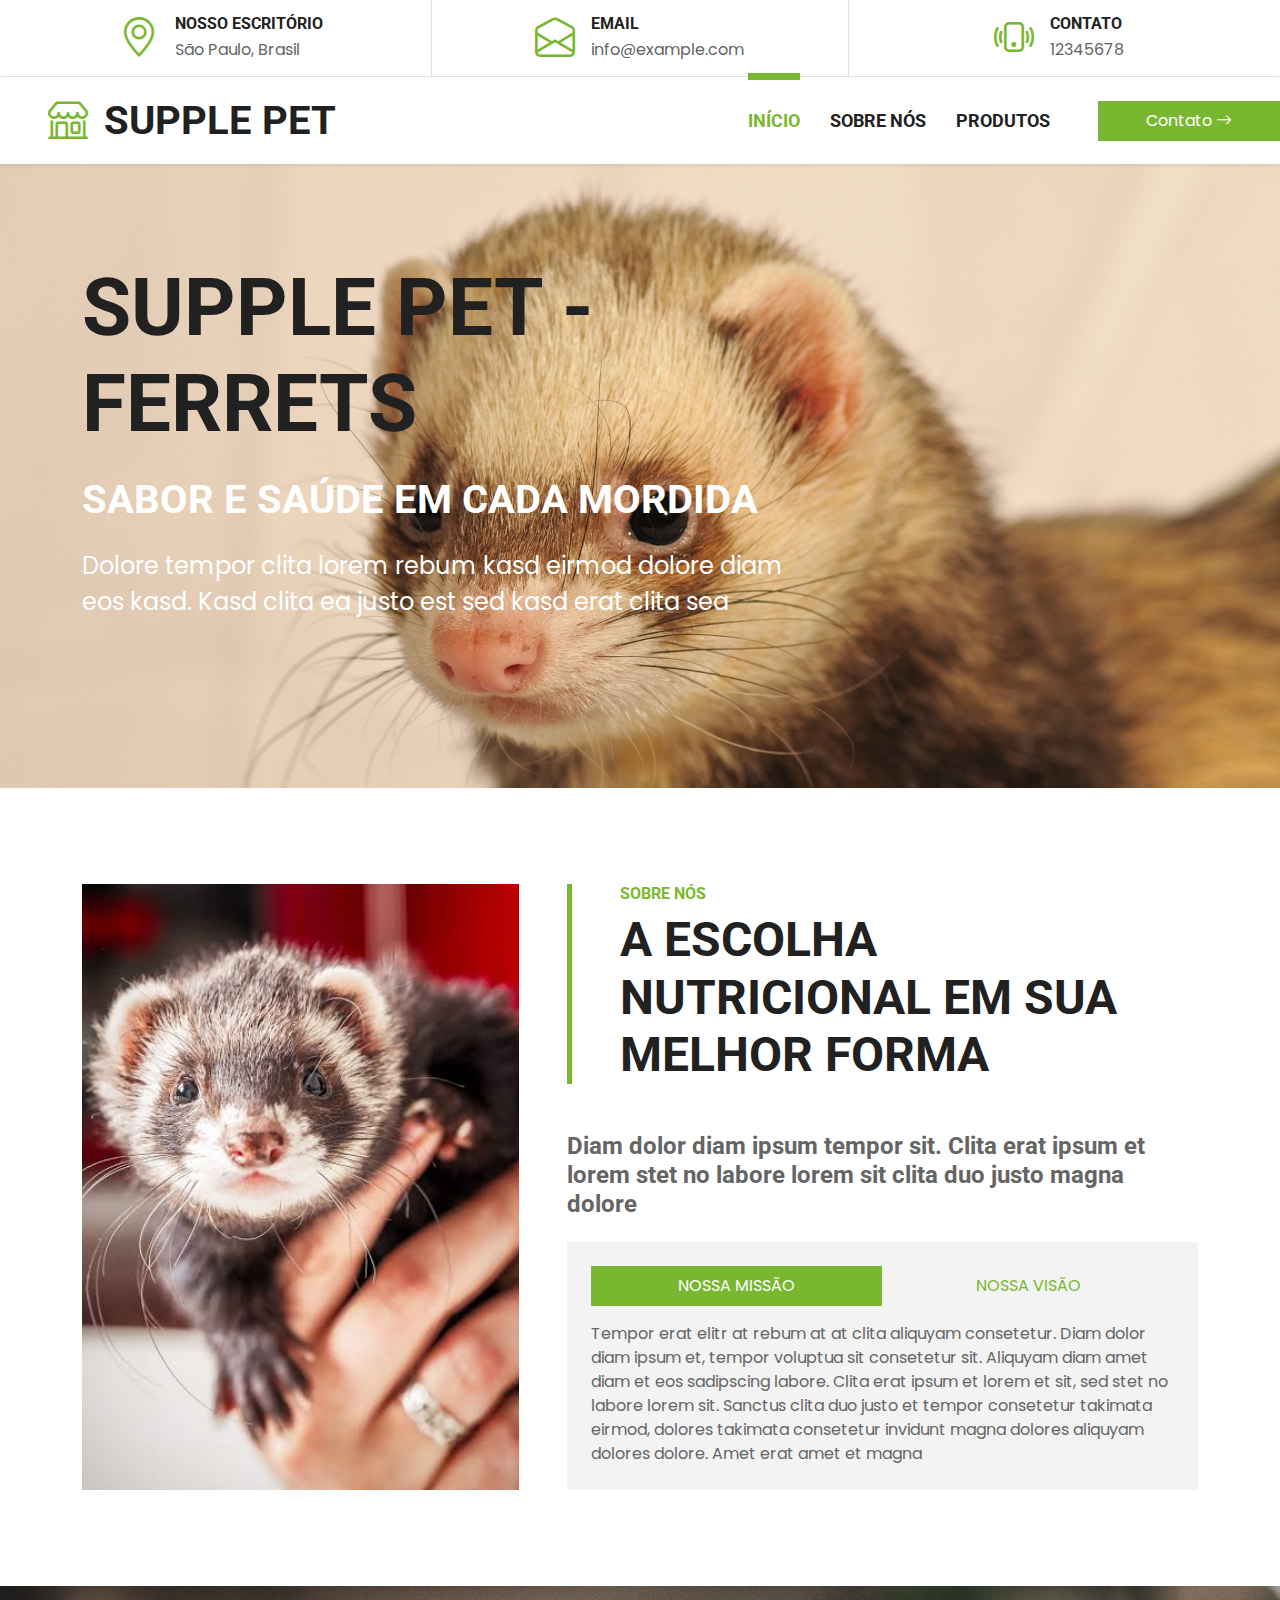
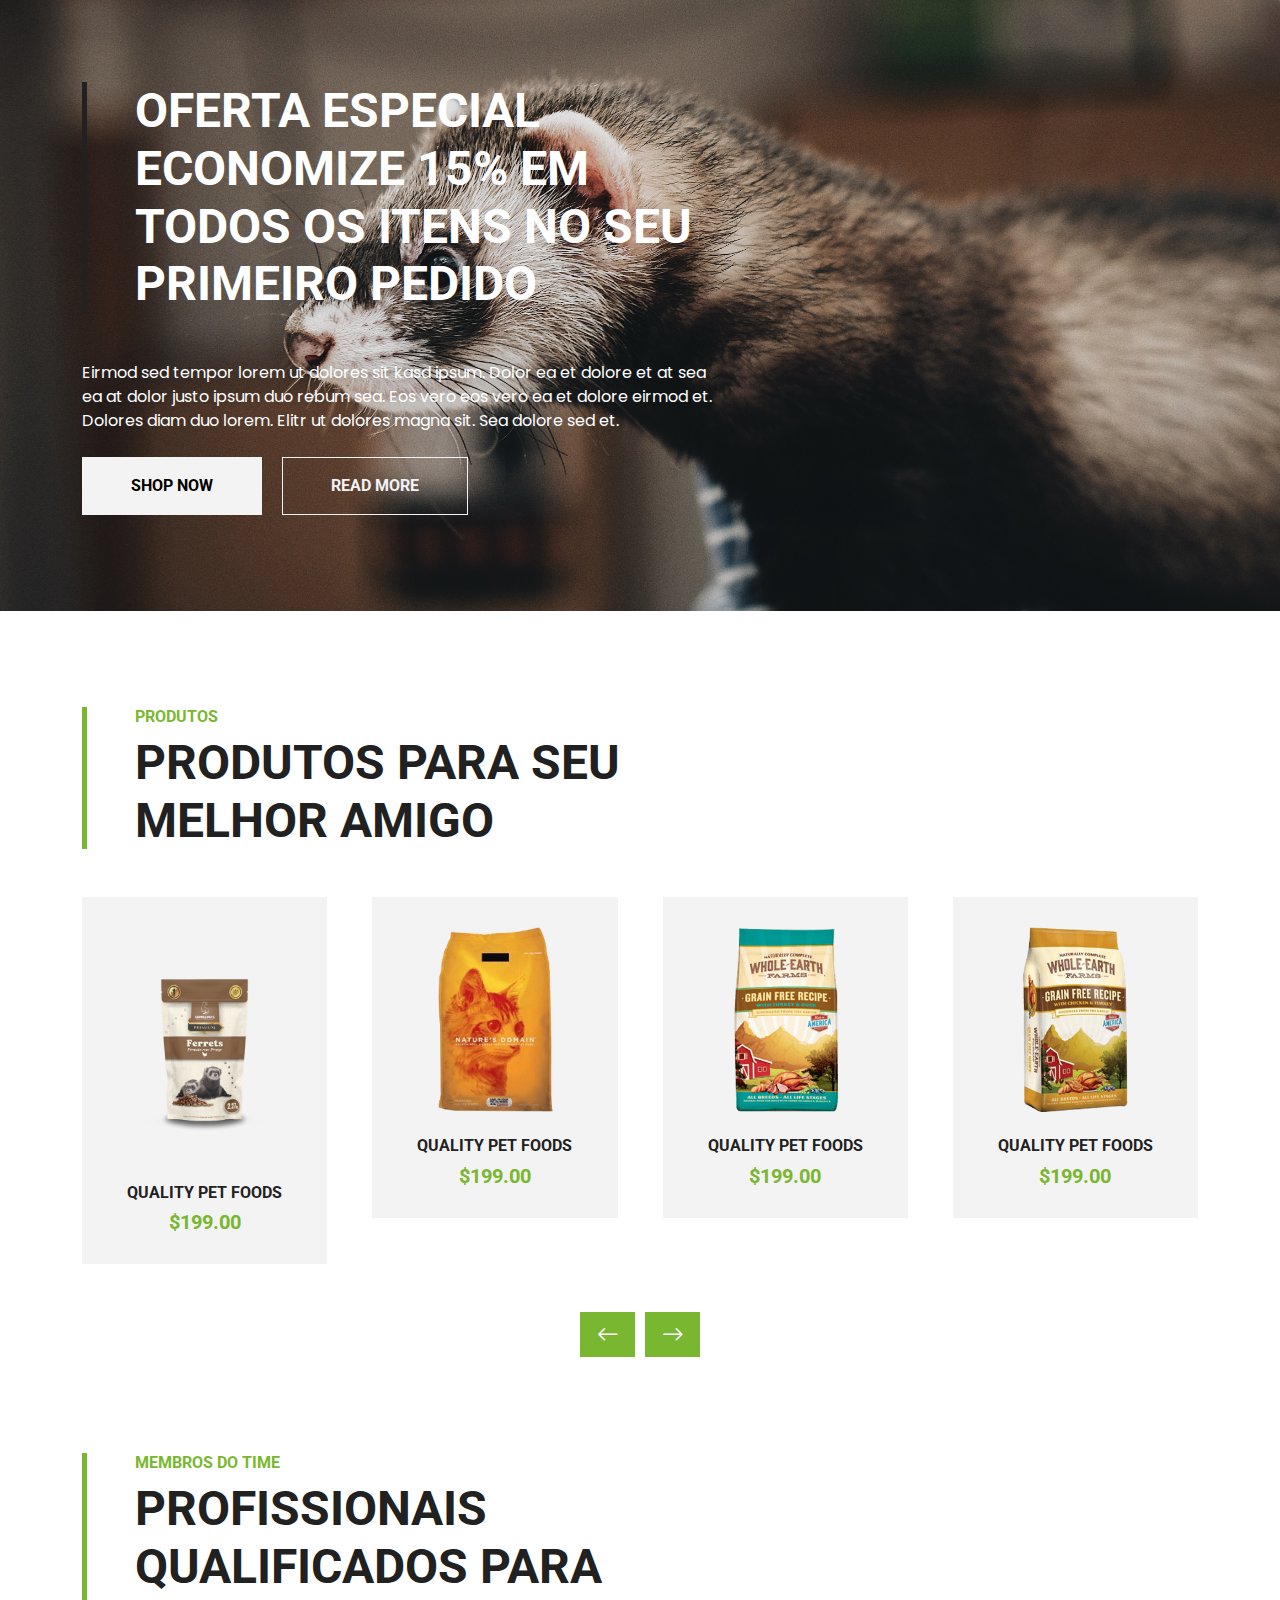
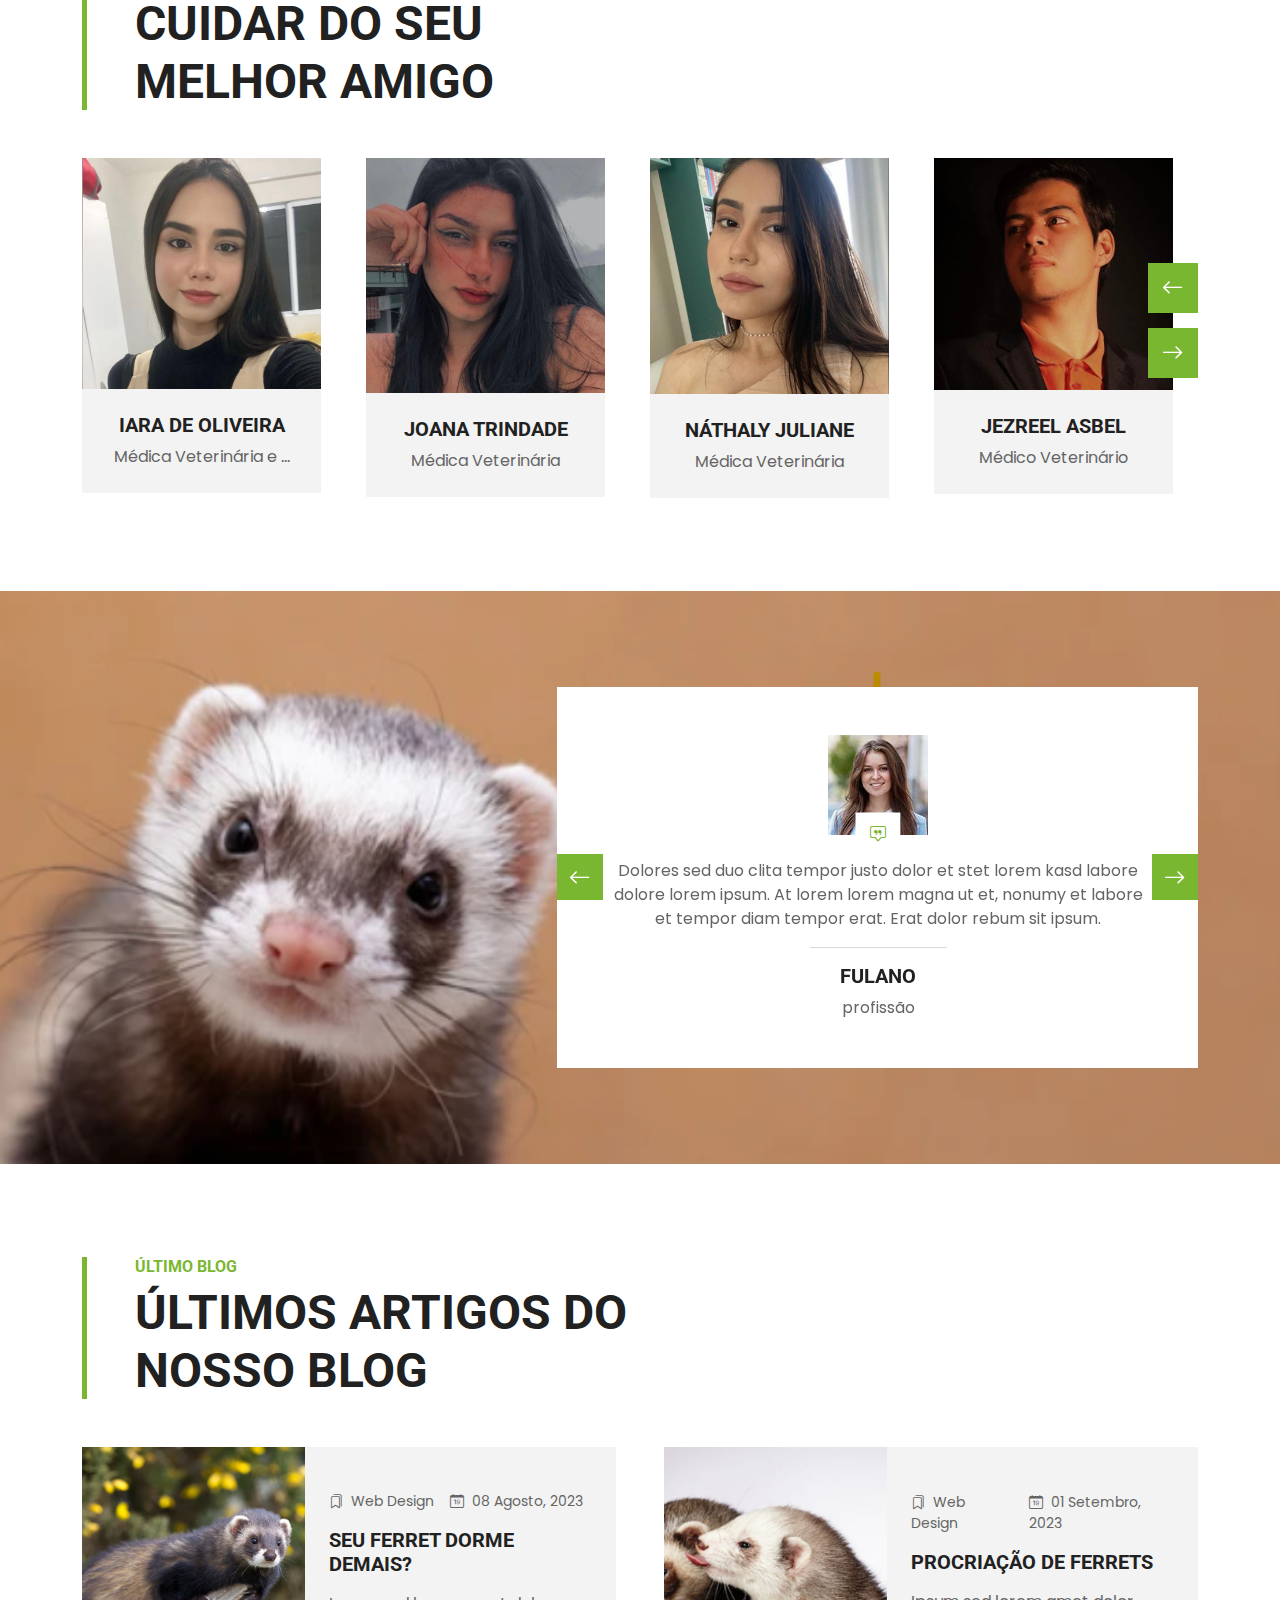
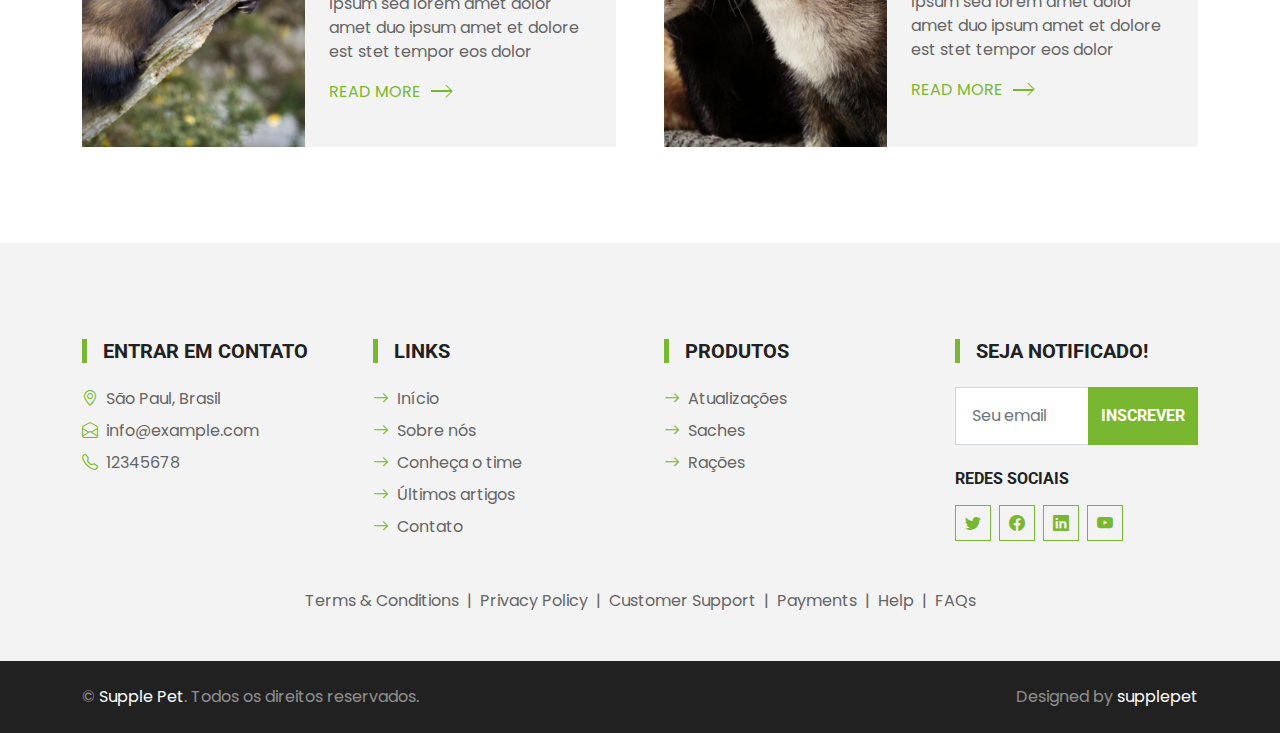
==== index.html @ c864d94a "commit inicial" ====
<!DOCTYPE html>
<html lang="en">

<head>
    <meta charset="utf-8">
    <title>Supple Pet</title>
    <meta content="width=device-width, initial-scale=1.0" name="viewport">
    <meta content="Free HTML Templates" name="keywords">
    <meta content="Free HTML Templates" name="description">

    <!-- Favicon -->
    <link href="img/favicon.ico" rel="icon">

    <!-- Google Web Fonts -->
    <link rel="preconnect" href="https://fonts.gstatic.com">
    <link href="https://fonts.googleapis.com/css2?family=Poppins&family=Roboto:wght@700&display=swap" rel="stylesheet">

    <!-- Icon Font Stylesheet -->
    <link href="https://cdn.jsdelivr.net/npm/bootstrap-icons@1.4.1/font/bootstrap-icons.css" rel="stylesheet">
    <link href="lib/flaticon/font/flaticon.css" rel="stylesheet">

    <!-- Libraries Stylesheet -->
    <link href="lib/owlcarousel/assets/owl.carousel.min.css" rel="stylesheet">

    <!-- Customized Bootstrap Stylesheet -->
    <link href="css/bootstrap.min.css" rel="stylesheet">

    <!-- Template Stylesheet -->
    <link href="css/style.css" rel="stylesheet">
</head>

<body>
    <!-- Topbar Start -->
    <div class="container-fluid border-bottom d-none d-lg-block">
        <div class="row gx-0">
            <div class="col-lg-4 text-center py-2">
                <div class="d-inline-flex align-items-center">
                    <i class="bi bi-geo-alt fs-1 text-primary me-3"></i>
                    <div class="text-start">
                        <h6 class="text-uppercase mb-1">Nosso escritório</h6>
                        <span>São Paulo, Brasil</span>
                    </div>
                </div>
            </div>
            <div class="col-lg-4 text-center border-start border-end py-2">
                <div class="d-inline-flex align-items-center">
                    <i class="bi bi-envelope-open fs-1 text-primary me-3"></i>
                    <div class="text-start">
                        <h6 class="text-uppercase mb-1">Email</h6>
                        <span>info@example.com</span>
                    </div>
                </div>
            </div>
            <div class="col-lg-4 text-center py-2">
                <div class="d-inline-flex align-items-center">
                    <i class="bi bi-phone-vibrate fs-1 text-primary me-3"></i>
                    <div class="text-start">
                        <h6 class="text-uppercase mb-1">Contato</h6>
                        <span>12345678</span>
                    </div>
                </div>
            </div>
        </div>
    </div>
    <!-- Topbar End -->


    <!-- Navbar Start -->
    <nav class="navbar navbar-expand-lg bg-white navbar-light shadow-sm py-3 py-lg-0 px-3 px-lg-0">
        <a href="index.html" class="navbar-brand ms-lg-5">
            <h1 class="m-0 text-uppercase text-dark"><i class="bi bi-shop fs-1 text-primary me-3"></i>Supple Pet</h1>
        </a>
        <button class="navbar-toggler" type="button" data-bs-toggle="collapse" data-bs-target="#navbarCollapse">
            <span class="navbar-toggler-icon"></span>
        </button>
        <div class="collapse navbar-collapse" id="navbarCollapse">
            <div class="navbar-nav ms-auto py-0">
                <a href="index.html" class="nav-item nav-link active">Início</a>
                <a href="about.html" class="nav-item nav-link">Sobre nós</a>
                <a href="product.html" class="nav-item nav-link">Produtos</a>
                <div class="nav-item dropdown">

                </div>
            </div>
            <a href="contact.html" class="nav-item nav-link nav-contact bg-primary text-white px-5 ms-lg-5">Contato <i class="bi bi-arrow-right"></i></a>
        </div>
        </div>
    </nav>
    <!-- Navbar End -->


    <!-- Hero Start -->
    <div class="container-fluid bg-primary py-5 mb-5 hero-header">
        <div class="container py-5">
            <div class="row justify-content-start">
                <div class="col-lg-8 text-center text-lg-start">
                    <h1 class="display-1 text-uppercase text-dark mb-lg-4">Supple Pet - FERRETS</h1>
                    <h1 class="text-uppercase text-white mb-lg-4">Sabor e Saúde em Cada Mordida</h1>
                    <p class="fs-4 text-white mb-lg-4">Dolore tempor clita lorem rebum kasd eirmod dolore diam eos kasd. Kasd clita ea justo est sed kasd erat clita sea</p>
                    <div class="d-flex align-items-center justify-content-center justify-content-lg-start pt-5">
                        <span></span>
                        </button>
                    </div>
                </div>
            </div>
        </div>
    </div>
    <!-- Hero End -->

    <!-- Video Modal Start -->
    <div class="modal fade" id="videoModal" tabindex="-1" aria-labelledby="exampleModalLabel" aria-hidden="true">
        <div class="modal-dialog">
            <div class="modal-content rounded-0">
                <div class="modal-header">
                    <h5 class="modal-title" id="exampleModalLabel">Youtube Video</h5>
                    <button type="button" class="btn-close" data-bs-dismiss="modal" aria-label="Close"></button>
                </div>
                <div class="modal-body">
                    <!-- 16:9 aspect ratio -->
                    <div class="ratio ratio-16x9">
                        <iframe class="embed-responsive-item" src="" id="video" allowfullscreen allowscriptaccess="always" allow="autoplay"></iframe>
                    </div>
                </div>
            </div>
        </div>
    </div>
    <!-- Video Modal End -->


    <!-- About Start -->
    <div class="container-fluid py-5">
        <div class="container">
            <div class="row gx-5">
                <div class="col-lg-5 mb-5 mb-lg-0" style="min-height: 500px;">
                    <div class="position-relative h-100">
                        <img class="position-absolute w-100 h-100 rounded" src="img/ferret6.jpg" style="object-fit: cover;">
                    </div>
                </div>
                <div class="col-lg-7">
                    <div class="border-start border-5 border-primary ps-5 mb-5">
                        <h6 class="text-primary text-uppercase">Sobre nós</h6>
                        <h1 class="display-5 text-uppercase mb-0">A ESCOLHA NUTRICIONAL EM SUA MELHOR FORMA</h1>
                    </div>
                    <h4 class="text-body mb-4">Diam dolor diam ipsum tempor sit. Clita erat ipsum et lorem stet no labore lorem sit clita duo justo magna dolore</h4>
                    <div class="bg-light p-4">
                        <ul class="nav nav-pills justify-content-between mb-3" id="pills-tab" role="tablist">
                            <li class="nav-item w-50" role="presentation">
                                <button class="nav-link text-uppercase w-100 active" id="pills-1-tab" data-bs-toggle="pill" data-bs-target="#pills-1" type="button" role="tab" aria-controls="pills-1" aria-selected="true">Nossa Missão</button>
                            </li>
                            <li class="nav-item w-50" role="presentation">
                                <button class="nav-link text-uppercase w-100" id="pills-2-tab" data-bs-toggle="pill" data-bs-target="#pills-2" type="button" role="tab" aria-controls="pills-2" aria-selected="false">Nossa Visão</button>
                            </li>
                        </ul>
                        <div class="tab-content" id="pills-tabContent">
                            <div class="tab-pane fade show active" id="pills-1" role="tabpanel" aria-labelledby="pills-1-tab">
                                <p class="mb-0">Tempor erat elitr at rebum at at clita aliquyam consetetur. Diam dolor diam ipsum et, tempor voluptua sit consetetur sit. Aliquyam diam amet diam et eos sadipscing labore. Clita erat ipsum et lorem et sit, sed stet no labore
                                    lorem sit. Sanctus clita duo justo et tempor consetetur takimata eirmod, dolores takimata consetetur invidunt magna dolores aliquyam dolores dolore. Amet erat amet et magna</p>
                            </div>
                            <div class="tab-pane fade" id="pills-2" role="tabpanel" aria-labelledby="pills-2-tab">
                                <p class="mb-0">Tempor erat elitr at rebum at at clita aliquyam consetetur. Diam dolor diam ipsum et, tempor voluptua sit consetetur sit. Aliquyam diam amet diam et eos sadipscing labore. Clita erat ipsum et lorem et sit, sed stet no labore
                                    lorem sit. Sanctus clita duo justo et tempor consetetur takimata eirmod, dolores takimata consetetur invidunt magna dolores aliquyam dolores dolore. Amet erat amet et magna</p>
                            </div>
                        </div>
                    </div>
                </div>
            </div>
        </div>
    </div>
    <!-- About End -->

    <!-- Offer Start -->
    <div class="container-fluid bg-offer my-5 py-5">
        <div class="container py-5">
            <div class="row gx-5 justify-content-start">
                <div class="col-lg-7">
                    <div class="border-start border-5 border-dark ps-5 mb-5">
                        <h1 class="display-5 text-uppercase text-white mb-0">OFERTA ESPECIAL ECONOMIZE 15% EM TODOS OS ITENS NO SEU PRIMEIRO PEDIDO</h1>
                    </div>
                    <p class="text-white mb-4">Eirmod sed tempor lorem ut dolores sit kasd ipsum. Dolor ea et dolore et at sea ea at dolor justo ipsum duo rebum sea. Eos vero eos vero ea et dolore eirmod et. Dolores diam duo lorem. Elitr ut dolores magna sit. Sea dolore sed et.</p>
                    <a href="" class="btn btn-light py-md-3 px-md-5 me-3">Shop Now</a>
                    <a href="" class="btn btn-outline-light py-md-3 px-md-5">Read More</a>
                </div>
            </div>
        </div>
    </div>
    <!-- Offer End -->

    <!-- Products Start -->
    <div class="container-fluid py-5">
        <div class="container">
            <div class="border-start border-5 border-primary ps-5 mb-5" style="max-width: 600px;">
                <h6 class="text-primary text-uppercase">Produtos</h6>
                <h1 class="display-5 text-uppercase mb-0">Produtos para seu melhor amigo</h1>
            </div>
            <div class="owl-carousel product-carousel">
                <div class="pb-5">
                    <div class="product-item position-relative bg-light d-flex flex-column text-center">
                        <img class="img-fluid mb-4" src="img/Pacote Supple Pet - FF 1.PNG" alt="">
                        <h6 class="text-uppercase">Quality Pet Foods</h6>
                        <h5 class="text-primary mb-0">$199.00</h5>
                        <div class="btn-action d-flex justify-content-center">
                            <a class="btn btn-primary py-2 px-3" href=""><i class="bi bi-cart"></i></a>
                            <a class="btn btn-primary py-2 px-3" href=""><i class="bi bi-eye"></i></a>
                        </div>
                    </div>
                </div>
                <div class="pb-5">
                    <div class="product-item position-relative bg-light d-flex flex-column text-center">
                        <img class="img-fluid mb-4" src="img/product-2.png" alt="">
                        <h6 class="text-uppercase">Quality Pet Foods</h6>
                        <h5 class="text-primary mb-0">$199.00</h5>
                        <div class="btn-action d-flex justify-content-center">
                            <a class="btn btn-primary py-2 px-3" href=""><i class="bi bi-cart"></i></a>
                            <a class="btn btn-primary py-2 px-3" href=""><i class="bi bi-eye"></i></a>
                        </div>
                    </div>
                </div>
                <div class="pb-5">
                    <div class="product-item position-relative bg-light d-flex flex-column text-center">
                        <img class="img-fluid mb-4" src="img/product-3.png" alt="">
                        <h6 class="text-uppercase">Quality Pet Foods</h6>
                        <h5 class="text-primary mb-0">$199.00</h5>
                        <div class="btn-action d-flex justify-content-center">
                            <a class="btn btn-primary py-2 px-3" href=""><i class="bi bi-cart"></i></a>
                            <a class="btn btn-primary py-2 px-3" href=""><i class="bi bi-eye"></i></a>
                        </div>
                    </div>
                </div>
                <div class="pb-5">
                    <div class="product-item position-relative bg-light d-flex flex-column text-center">
                        <img class="img-fluid mb-4" src="img/product-4.png" alt="">
                        <h6 class="text-uppercase">Quality Pet Foods</h6>
                        <h5 class="text-primary mb-0">$199.00</h5>
                        <div class="btn-action d-flex justify-content-center">
                            <a class="btn btn-primary py-2 px-3" href=""><i class="bi bi-cart"></i></a>
                            <a class="btn btn-primary py-2 px-3" href=""><i class="bi bi-eye"></i></a>
                        </div>
                    </div>
                </div>
                <div class="pb-5">
                    <div class="product-item position-relative bg-light d-flex flex-column text-center">
                        <img class="img-fluid mb-4" src="img/product-2.png" alt="">
                        <h6 class="text-uppercase">Quality Pet Foods</h6>
                        <h5 class="text-primary mb-0">$199.00</h5>
                        <div class="btn-action d-flex justify-content-center">
                            <a class="btn btn-primary py-2 px-3" href=""><i class="bi bi-cart"></i></a>
                            <a class="btn btn-primary py-2 px-3" href=""><i class="bi bi-eye"></i></a>
                        </div>
                    </div>
                </div>
            </div>
        </div>
    </div>
    <!-- Products End -->

    <!-- Team Start -->
    <div class="container-fluid py-5">
        <div class="container">
            <div class="border-start border-5 border-primary ps-5 mb-5" style="max-width: 600px;">
                <h6 class="text-primary text-uppercase">Membros do Time</h6>
                <h1 class="display-5 text-uppercase mb-0">PROFISSIONAIS QUALIFICADOS PARA CUIDAR DO SEU MELHOR AMIGO</h1>
            </div>
            <div class="owl-carousel team-carousel position-relative" style="padding-right: 25px;">
                <div class="team-item">
                    <div class="position-relative overflow-hidden">
                        <img class="img-fluid w-100" src="img/iara.jpg" alt="">
                        <div class="team-overlay">
                            <div class="d-flex align-items-center justify-content-start">
                                <a class="btn btn-light btn-square mx-1" href="#"><i class="bi bi-twitter"></i></a>
                                <a class="btn btn-light btn-square mx-1" href="#"><i class="bi bi-facebook"></i></a>
                                <a class="btn btn-light btn-square mx-1" href="#"><i class="bi bi-linkedin"></i></a>
                            </div>
                        </div>
                    </div>
                    <div class="bg-light text-center p-4">
                        <h5 class="text-uppercase">Iara de Oliveira</h5>
                        <p class="m-0">Médica Veterinária e ...</p>
                    </div>
                </div>
                <div class="team-item">
                    <div class="position-relative overflow-hidden">
                        <img class="img-fluid w-100" src="img/jojo.jpg" alt="">
                        <div class="team-overlay">
                            <div class="d-flex align-items-center justify-content-start">
                                <a class="btn btn-light btn-square mx-1" href="#"><i class="bi bi-twitter"></i></a>
                                <a class="btn btn-light btn-square mx-1" href="#"><i class="bi bi-facebook"></i></a>
                                <a class="btn btn-light btn-square mx-1" href="#"><i class="bi bi-linkedin"></i></a>
                            </div>
                        </div>
                    </div>
                    <div class="bg-light text-center p-4">
                        <h5 class="text-uppercase">Joana Trindade</h5>
                        <p class="m-0">Médica Veterinária</p>
                    </div>
                </div>
                <div class="team-item">
                    <div class="position-relative overflow-hidden">
                        <img class="img-fluid w-100" src="img/nath.jpg" alt="">
                        <div class="team-overlay">
                            <div class="d-flex align-items-center justify-content-start">
                                <a class="btn btn-light btn-square mx-1" href="#"><i class="bi bi-twitter"></i></a>
                                <a class="btn btn-light btn-square mx-1" href="#"><i class="bi bi-facebook"></i></a>
                                <a class="btn btn-light btn-square mx-1" href="#"><i class="bi bi-linkedin"></i></a>
                            </div>
                        </div>
                    </div>
                    <div class="bg-light text-center p-4">
                        <h5 class="text-uppercase">Náthaly Juliane</h5>
                        <p class="m-0">Médica Veterinária</p>
                    </div>
                </div>
                <div class="team-item">
                    <div class="position-relative overflow-hidden">
                        <img class="img-fluid w-100" src="img/abel.jpg" alt="">
                        <div class="team-overlay">
                            <div class="d-flex align-items-center justify-content-start">
                                <a class="btn btn-light btn-square mx-1" href="#"><i class="bi bi-twitter"></i></a>
                                <a class="btn btn-light btn-square mx-1" href="#"><i class="bi bi-facebook"></i></a>
                                <a class="btn btn-light btn-square mx-1" href="#"><i class="bi bi-linkedin"></i></a>
                            </div>
                        </div>
                    </div>
                    <div class="bg-light text-center p-4">
                        <h5 class="text-uppercase">Jezreel Asbel</h5>
                        <p class="m-0">Médico Veterinário</p>
                    </div>
                </div>
                <div class="team-item">
                    <div class="position-relative overflow-hidden">
                        <img class="img-fluid w-100" src="img/manuzi.jpg" alt="">
                        <div class="team-overlay">
                            <div class="d-flex align-items-center justify-content-start">
                                <a class="btn btn-light btn-square mx-1" href="#"><i class="bi bi-twitter"></i></a>
                                <a class="btn btn-light btn-square mx-1" href="#"><i class="bi bi-facebook"></i></a>
                                <a class="btn btn-light btn-square mx-1" href="#"><i class="bi bi-linkedin"></i></a>
                            </div>
                        </div>
                    </div>
                    <div class="bg-light text-center p-4">
                        <h5 class="text-uppercase">Emanuel Vieira</h5>
                        <p class="m-0">Médico Veterinário</p>
                    </div>
                </div>
            </div>
        </div>
    </div>
    <!-- Team End -->


    <!-- Testimonial Start -->
    <div class="container-fluid bg-testimonial py-5" style="margin: 45px 0;">
        <div class="container py-5">
            <div class="row justify-content-end">
                <div class="col-lg-7">
                    <div class="owl-carousel testimonial-carousel bg-white p-5">
                        <div class="testimonial-item text-center">
                            <div class="position-relative mb-4">
                                <img class="img-fluid mx-auto" src="img/testimonial-1.jpg" alt="">
                                <div class="position-absolute top-100 start-50 translate-middle d-flex align-items-center justify-content-center bg-white" style="width: 45px; height: 45px;">
                                    <i class="bi bi-chat-square-quote text-primary"></i>
                                </div>
                            </div>
                            <p>Dolores sed duo clita tempor justo dolor et stet lorem kasd labore dolore lorem ipsum. At lorem lorem magna ut et, nonumy et labore et tempor diam tempor erat. Erat dolor rebum sit ipsum.</p>
                            <hr class="w-25 mx-auto">
                            <h5 class="text-uppercase">Fulano</h5>
                            <span>profissão</span>
                        </div>
                        <div class="testimonial-item text-center">
                            <div class="position-relative mb-4">
                                <img class="img-fluid mx-auto" src="img/testimonial-2.jpg" alt="">
                                <div class="position-absolute top-100 start-50 translate-middle d-flex align-items-center justify-content-center bg-white" style="width: 45px; height: 45px;">
                                    <i class="bi bi-chat-square-quote text-primary"></i>
                                </div>
                            </div>
                            <p>Dolores sed duo clita tempor justo dolor et stet lorem kasd labore dolore lorem ipsum. At lorem lorem magna ut et, nonumy et labore et tempor diam tempor erat. Erat dolor rebum sit ipsum.</p>
                            <hr class="w-25 mx-auto">
                            <h5 class="text-uppercase">Sicrano</h5>
                            <span>profissão</span>
                        </div>
                    </div>
                </div>
            </div>
        </div>
    </div>
    <!-- Testimonial End -->


    <!-- Blog Start -->
    <div class="container-fluid py-5">
        <div class="container">
            <div class="border-start border-5 border-primary ps-5 mb-5" style="max-width: 600px;">
                <h6 class="text-primary text-uppercase">ÚLTIMO BLOG</h6>
                <h1 class="display-5 text-uppercase mb-0">ÚLTIMOS ARTIGOS DO NOSSO BLOG</h1>
            </div>
            <div class="row g-5">
                <div class="col-lg-6">
                    <div class="blog-item">
                        <div class="row g-0 bg-light overflow-hidden">
                            <div class="col-12 col-sm-5 h-100">
                                <img class="img-fluid h-100" src="img/ferret5.webp" style="object-fit: cover;">
                            </div>
                            <div class="col-12 col-sm-7 h-100 d-flex flex-column justify-content-center">
                                <div class="p-4">
                                    <div class="d-flex mb-3">
                                        <small class="me-3"><i class="bi bi-bookmarks me-2"></i>Web Design</small>
                                        <small><i class="bi bi-calendar-date me-2"></i>08 Agosto, 2023</small>
                                    </div>
                                    <h5 class="text-uppercase mb-3">Seu ferret dorme demais?</h5>
                                    <p>Ipsum sed lorem amet dolor amet duo ipsum amet et dolore est stet tempor eos dolor</p>
                                    <a class="text-primary text-uppercase" href="">Read More<i class="bi bi-chevron-right"></i></a>
                                </div>
                            </div>
                        </div>
                    </div>
                </div>
                <div class="col-lg-6">
                    <div class="blog-item">
                        <div class="row g-0 bg-light overflow-hidden">
                            <div class="col-12 col-sm-5 h-100">
                                <img class="img-fluid h-100" src="img/casal-ferrets-1280x720.jpg" style="object-fit: cover;">
                            </div>
                            <div class="col-12 col-sm-7 h-100 d-flex flex-column justify-content-center">
                                <div class="p-4">
                                    <div class="d-flex mb-3">
                                        <small class="me-3"><i class="bi bi-bookmarks me-2"></i>Web Design</small>
                                        <small><i class="bi bi-calendar-date me-2"></i>01 Setembro, 2023</small>
                                    </div>
                                    <h5 class="text-uppercase mb-3">Procriação de Ferrets</h5>
                                    <p>Ipsum sed lorem amet dolor amet duo ipsum amet et dolore est stet tempor eos dolor</p>
                                    <a class="text-primary text-uppercase" href="">Read More<i class="bi bi-chevron-right"></i></a>
                                </div>
                            </div>
                        </div>
                    </div>
                </div>
            </div>
        </div>
    </div>
    <!-- Blog End -->


    <!-- Footer Start -->
    <div class="container-fluid bg-light mt-5 py-5">
        <div class="container pt-5">
            <div class="row g-5">
                <div class="col-lg-3 col-md-6">
                    <h5 class="text-uppercase border-start border-5 border-primary ps-3 mb-4">ENTRAR EM CONTATO</h5>
                    <p class="mb-2"><i class="bi bi-geo-alt text-primary me-2"></i>São Paul, Brasil</p>
                    <p class="mb-2"><i class="bi bi-envelope-open text-primary me-2"></i>info@example.com</p>
                    <p class="mb-0"><i class="bi bi-telephone text-primary me-2"></i>12345678</p>
                </div>
                <div class="col-lg-3 col-md-6">
                    <h5 class="text-uppercase border-start border-5 border-primary ps-3 mb-4">Links</h5>
                    <div class="d-flex flex-column justify-content-start">
                        <a class="text-body mb-2" href="#"><i class="bi bi-arrow-right text-primary me-2"></i>Início</a>
                        <a class="text-body mb-2" href="#"><i class="bi bi-arrow-right text-primary me-2"></i>Sobre nós</a>
                        <a class="text-body mb-2" href="#"><i class="bi bi-arrow-right text-primary me-2"></i>Conheça o time</a>
                        <a class="text-body mb-2" href="#"><i class="bi bi-arrow-right text-primary me-2"></i>Últimos artigos</a>
                        <a class="text-body" href="#"><i class="bi bi-arrow-right text-primary me-2"></i>Contato</a>
                    </div>
                </div>
                <div class="col-lg-3 col-md-6">
                    <h5 class="text-uppercase border-start border-5 border-primary ps-3 mb-4">Produtos</h5>
                    <div class="d-flex flex-column justify-content-start">
                        <a class="text-body mb-2" href="#"><i class="bi bi-arrow-right text-primary me-2"></i>Atualizações</a>
                        <a class="text-body mb-2" href="#"><i class="bi bi-arrow-right text-primary me-2"></i>Saches</a>
                        <a class="text-body mb-2" href="#"><i class="bi bi-arrow-right text-primary me-2"></i>Rações</a>
                    </div>
                </div>
                <div class="col-lg-3 col-md-6">
                    <h5 class="text-uppercase border-start border-5 border-primary ps-3 mb-4">Seja notificado!</h5>
                    <form action="">
                        <div class="input-group">
                            <input type="text" class="form-control p-3" placeholder="Seu email">
                            <button class="btn btn-primary">Inscrever</button>
                        </div>
                    </form>
                    <h6 class="text-uppercase mt-4 mb-3">Redes Sociais</h6>
                    <div class="d-flex">
                        <a class="btn btn-outline-primary btn-square me-2" href="https://freewebsitecode.com/"><i class="bi bi-twitter"></i></a>
                        <a class="btn btn-outline-primary btn-square me-2" href="https://facebook.com/freewebsitecode/"><i class="bi bi-facebook"></i></a>
                        <a class="btn btn-outline-primary btn-square me-2" href="https://freewebsitecode.com/"><i class="bi bi-linkedin"></i></a>
                        <a class="btn btn-outline-primary btn-square" href="https://youtube.com/freewebsitecode/"><i class="bi bi-youtube"></i></a>
                    </div>
                </div>
                <div class="col-12 text-center text-body">
                    <a class="text-body" href="">Terms & Conditions</a>
                    <span class="mx-1">|</span>
                    <a class="text-body" href="">Privacy Policy</a>
                    <span class="mx-1">|</span>
                    <a class="text-body" href="">Customer Support</a>
                    <span class="mx-1">|</span>
                    <a class="text-body" href="">Payments</a>
                    <span class="mx-1">|</span>
                    <a class="text-body" href="">Help</a>
                    <span class="mx-1">|</span>
                    <a class="text-body" href="">FAQs</a>
                </div>
            </div>
        </div>
    </div>
    <div class="container-fluid bg-dark text-white-50 py-4">
        <div class="container">
            <div class="row g-5">
                <div class="col-md-6 text-center text-md-start">
                    <p class="mb-md-0">&copy; <a class="text-white" href="https://freewebsitecode.com/">Supple Pet</a>. Todos os direitos reservados.</p>
                </div>
                <div class="col-md-6 text-center text-md-end">
                    <p class="mb-0">Designed by <a class="text-white" href="https://freewebsitecode.com">supplepet</a></p>
                </div>
            </div>
        </div>
    </div>
    <!-- Footer End -->


    <!-- Back to Top -->
    <a href="#" class="btn btn-primary py-3 fs-4 back-to-top"><i class="bi bi-arrow-up"></i></a>


    <!-- JavaScript Libraries -->
    <script src="https://code.jquery.com/jquery-3.4.1.min.js"></script>
    <script src="https://cdn.jsdelivr.net/npm/bootstrap@5.0.0/dist/js/bootstrap.bundle.min.js"></script>
    <script src="lib/easing/easing.min.js"></script>
    <script src="lib/waypoints/waypoints.min.js"></script>
    <script src="lib/owlcarousel/owl.carousel.min.js"></script>

    <!-- Template Javascript -->
    <script src="js/main.js"></script>
</body>

</html>
---- lib/flaticon/font/flaticon.css ----
/*
  	Flaticon icon font: Flaticon
  	Creation date: 06/11/2020 05:08
  	*/

@font-face {
  font-family: "Flaticon";
  src: url("./Flaticon.eot");
  src: url("./Flaticon.eot?#iefix") format("embedded-opentype"),
       url("./Flaticon.woff2") format("woff2"),
       url("./Flaticon.woff") format("woff"),
       url("./Flaticon.ttf") format("truetype"),
       url("./Flaticon.svg#Flaticon") format("svg");
  font-weight: normal;
  font-style: normal;
}

@media screen and (-webkit-min-device-pixel-ratio:0) {
  @font-face {
    font-family: "Flaticon";
    src: url("./Flaticon.svg#Flaticon") format("svg");
  }
}

[class^="flaticon-"]:before, [class*=" flaticon-"]:before,
[class^="flaticon-"]:after, [class*=" flaticon-"]:after {   
  font-family: Flaticon;
        font-size: 20px;
font-style: normal;
margin-left: 20px;
}

.flaticon-house:before { content: "\f100"; }
.flaticon-grooming:before { content: "\f101"; }
.flaticon-food:before { content: "\f102"; }
.flaticon-care:before { content: "\f103"; }
.flaticon-vaccine:before { content: "\f104"; }
.flaticon-doctor:before { content: "\f105"; }
.flaticon-cat:before { content: "\f106"; }
.flaticon-dog:before { content: "\f107"; }
.flaticon-fountain:before { content: "\f108"; }
.flaticon-toy:before { content: "\f109"; }
---- css/style.css ----
/********** Template CSS **********/

:root {
    --primary: #7AB730;
    --secondary: #FFD33C;
    --light: #F3F3F3;
    --dark: #212121;
}

[class^=flaticon-]:before,
[class*=" flaticon-"]:before,
[class^=flaticon-]:after,
[class*=" flaticon-"]:after {
    font-size: inherit;
    margin-left: 0;
}

.btn {
    font-family: 'Roboto', sans-serif;
    text-transform: uppercase;
    font-weight: 700;
    transition: .5s;
}

.btn-primary {
    color: #FFFFFF;
}

.btn-square {
    width: 36px;
    height: 36px;
}

.btn-sm-square {
    width: 28px;
    height: 28px;
}

.btn-lg-square {
    width: 46px;
    height: 46px;
}

.btn-square,
.btn-sm-square,
.btn-lg-square {
    padding-left: 0;
    padding-right: 0;
    text-align: center;
}

.back-to-top {
    position: fixed;
    display: none;
    right: 30px;
    bottom: 0;
    border-radius: 0;
    z-index: 99;
}

.navbar-light .navbar-nav .nav-link {
    font-family: 'Roboto', sans-serif;
    position: relative;
    margin-left: 30px;
    padding: 30px 0;
    font-size: 18px;
    font-weight: 700;
    text-transform: uppercase;
    color: var(--dark);
    outline: none;
    transition: .5s;
}

.sticky-top.navbar-light .navbar-nav .nav-link {
    padding: 20px 0;
}

.navbar-light .navbar-nav .nav-link:hover,
.navbar-light .navbar-nav .nav-link.active {
    color: var(--primary);
}

@media (min-width: 992px) {
    .navbar-light .navbar-nav .nav-link::before {
        position: absolute;
        content: "";
        width: 0;
        height: 7px;
        top: -4px;
        left: 50%;
        background: var(--primary);
        transition: .5s;
    }
    .navbar-light .navbar-nav .nav-link:hover::before,
    .navbar-light .navbar-nav .nav-link.active::before {
        width: 100%;
        left: 0;
    }
    .navbar-light .navbar-nav .nav-link.nav-contact::before {
        width: 100%;
        height: 1px;
        top: -1px;
        left: 0;
    }
}

@media (max-width: 991.98px) {
    .navbar-light .navbar-nav .nav-link {
        margin-left: 0;
        padding: 10px 0;
    }
}

.hero-header {
    background: url(../img/ferretcapa.jpg) top right no-repeat;
    background-size: cover;
}

.btn-play {
    position: relative;
    display: block;
    box-sizing: content-box;
    width: 16px;
    height: 26px;
    border-radius: 100%;
    border: none;
    outline: none !important;
    padding: 18px 20px 20px 28px;
    background: #FFFFFF;
}

.btn-play:before {
    content: "";
    position: absolute;
    z-index: 0;
    left: 50%;
    top: 50%;
    transform: translateX(-50%) translateY(-50%);
    display: block;
    width: 60px;
    height: 60px;
    background: #FFFFFF;
    border-radius: 100%;
    animation: pulse-border 1500ms ease-out infinite;
}

.btn-play:after {
    content: "";
    position: absolute;
    z-index: 1;
    left: 50%;
    top: 50%;
    transform: translateX(-50%) translateY(-50%);
    display: block;
    width: 60px;
    height: 60px;
    background: #FFFFFF;
    border-radius: 100%;
    transition: all 200ms;
}

.btn-play span {
    display: block;
    position: relative;
    z-index: 3;
    width: 0;
    height: 0;
    left: -1px;
    border-left: 16px solid var(--primary);
    border-top: 11px solid transparent;
    border-bottom: 11px solid transparent;
}

@keyframes pulse-border {
    0% {
        transform: translateX(-50%) translateY(-50%) translateZ(0) scale(1);
        opacity: 1;
    }
    100% {
        transform: translateX(-50%) translateY(-50%) translateZ(0) scale(2);
        opacity: 0;
    }
}

#videoModal .modal-dialog {
    position: relative;
    max-width: 800px;
    margin: 60px auto 0 auto;
}

#videoModal .modal-body {
    position: relative;
    padding: 0px;
}

#videoModal .close {
    position: absolute;
    width: 30px;
    height: 30px;
    right: 0px;
    top: -30px;
    z-index: 999;
    font-size: 30px;
    font-weight: normal;
    color: #FFFFFF;
    background: #000000;
    opacity: 1;
}

.service-item a i {
    position: relative;
    padding-left: 20px;
    transition: .3s;
}

.service-item a:hover i {
    padding-left: 50px;
}

.service-item a i::after {
    position: absolute;
    content: "";
    width: 20px;
    height: 2px;
    top: 50%;
    left: 10px;
    margin-top: -1px;
    background: var(--primary);
    transition: .3s;
}

.service-item a:hover i::after {
    width: 50px;
}

.product-item {
    padding: 30px;
}

.product-item .btn-action {
    position: absolute;
    width: 100%;
    bottom: -40px;
    left: 0;
    opacity: 0;
    transition: .5s;
}

.product-item:hover .btn-action {
    bottom: -20px;
    opacity: 1;
}

.product-carousel .owl-nav {
    width: 100%;
    text-align: center;
    display: flex;
    justify-content: center;
}

.product-carousel .owl-nav .owl-prev,
.product-carousel .owl-nav .owl-next {
    position: relative;
    margin: 0 5px;
    width: 55px;
    height: 45px;
    display: flex;
    align-items: center;
    justify-content: center;
    color: #FFFFFF;
    background: var(--primary);
    font-size: 22px;
    transition: .5s;
}

.product-carousel .owl-nav .owl-prev:hover,
.product-carousel .owl-nav .owl-next:hover {
    color: var(--dark);
}

.bg-offer {
    background: url(../img/ferretpromo.jpg) top right no-repeat;
    background-size: cover;
}

.price-carousel::after {
    position: absolute;
    content: "";
    width: 100%;
    height: 50%;
    bottom: 0;
    left: 0;
    background: var(--primary);
    border-radius: 8px 8px 50% 50%;
    z-index: -1;
}

.price-carousel .owl-nav {
    margin-top: 35px;
    width: 100%;
    text-align: center;
    display: flex;
    justify-content: center;
}

.price-carousel .owl-nav .owl-prev,
.price-carousel .owl-nav .owl-next {
    position: relative;
    margin: 0 5px;
    width: 45px;
    height: 45px;
    display: flex;
    align-items: center;
    justify-content: center;
    color: var(--primary);
    background: #FFFFFF;
    font-size: 22px;
    border-radius: 45px;
    transition: .5s;
}

.price-carousel .owl-nav .owl-prev:hover,
.price-carousel .owl-nav .owl-next:hover {
    color: var(--dark);
}

.team-carousel .owl-nav {
    position: absolute;
    width: 50px;
    height: 160px;
    top: calc(50% - 80px);
    right: 0;
    z-index: 1;
}

.team-carousel .owl-nav .owl-prev,
.team-carousel .owl-nav .owl-next {
    position: relative;
    width: 50px;
    height: 50px;
    margin: 15px 0;
    display: flex;
    align-items: center;
    justify-content: center;
    color: #FFFFFF;
    background: var(--primary);
    font-size: 22px;
    transition: .5s;
}

.team-carousel .owl-nav .owl-prev:hover,
.team-carousel .owl-nav .owl-next:hover {
    color: var(--dark);
}

.team-item img {
    transition: .5s;
}

.team-item:hover img {
    transform: scale(1.2);
}

.team-item .team-overlay {
    position: absolute;
    top: 45px;
    right: 45px;
    bottom: 45px;
    left: 45px;
    display: flex;
    align-items: center;
    justify-content: center;
    background: rgba(122, 183, 48, .8);
    transition: .5s;
    opacity: 0;
}

.team-item:hover .team-overlay {
    top: 0;
    right: 0;
    bottom: 0;
    left: 0;
    opacity: 1;
}

.bg-testimonial {
    background: url(../img/ferret9.png) top left no-repeat;
    background-size: cover;
}

.testimonial-carousel .owl-nav {
    position: absolute;
    width: 100%;
    height: 46px;
    top: calc(50% - 23px);
    left: 0;
    display: flex;
    justify-content: space-between;
    z-index: 1;
}

.testimonial-carousel .owl-nav .owl-prev,
.testimonial-carousel .owl-nav .owl-next {
    position: relative;
    width: 46px;
    height: 46px;
    display: flex;
    align-items: center;
    justify-content: center;
    color: #FFFFFF;
    background: var(--primary);
    font-size: 22px;
    transition: .5s;
}

.testimonial-carousel .owl-nav .owl-prev:hover,
.testimonial-carousel .owl-nav .owl-next:hover {
    color: var(--dark);
}

.testimonial-carousel .owl-item img {
    width: 100px;
    height: 100px;
}

@media (min-width: 576px) {
    .blog-item .row {
        height: 300px;
    }
}

.blog-item a i {
    position: relative;
    padding-left: 20px;
    transition: .3s;
}

.blog-item a:hover i {
    padding-left: 50px;
}

.blog-item a i::after {
    position: absolute;
    content: "";
    width: 20px;
    height: 2px;
    top: 50%;
    left: 10px;
    margin-top: -1px;
    background: var(--primary);
    transition: .3s;
}

.blog-item a:hover i::after {
    width: 50px;
}
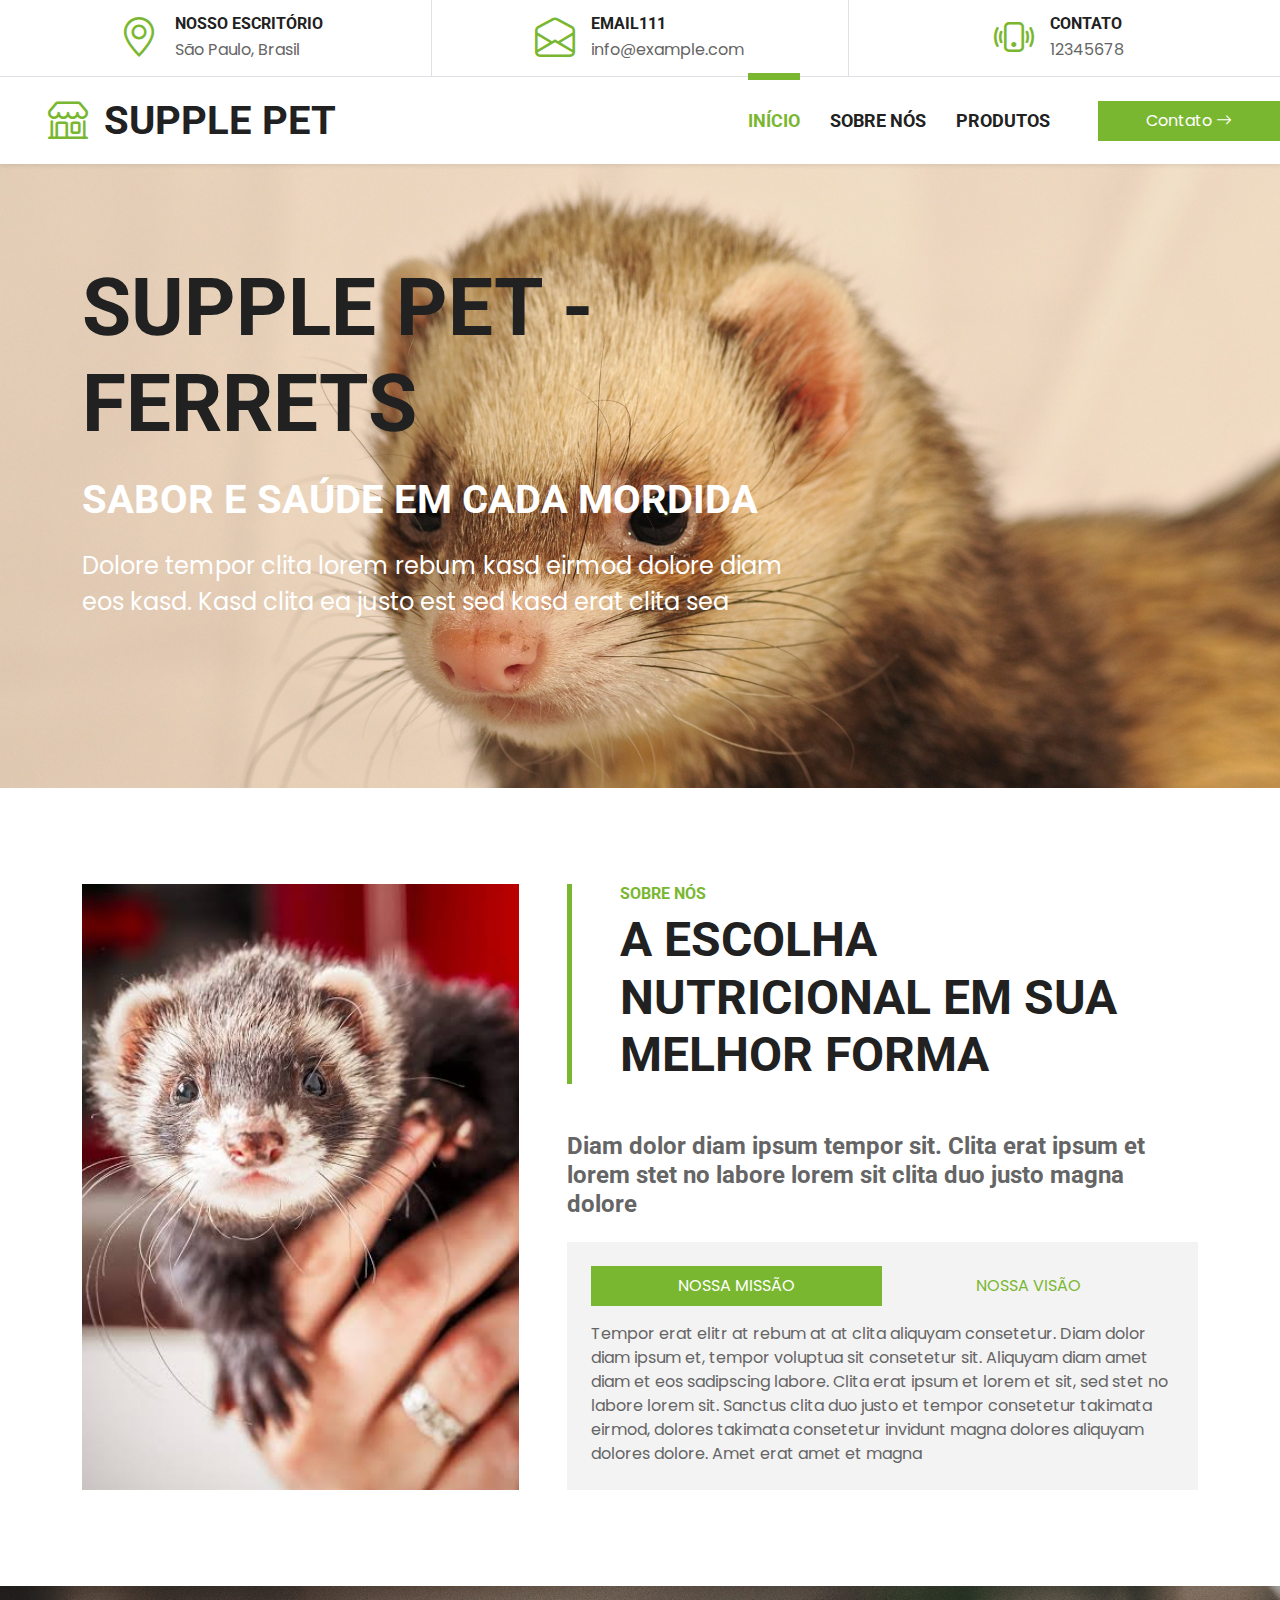
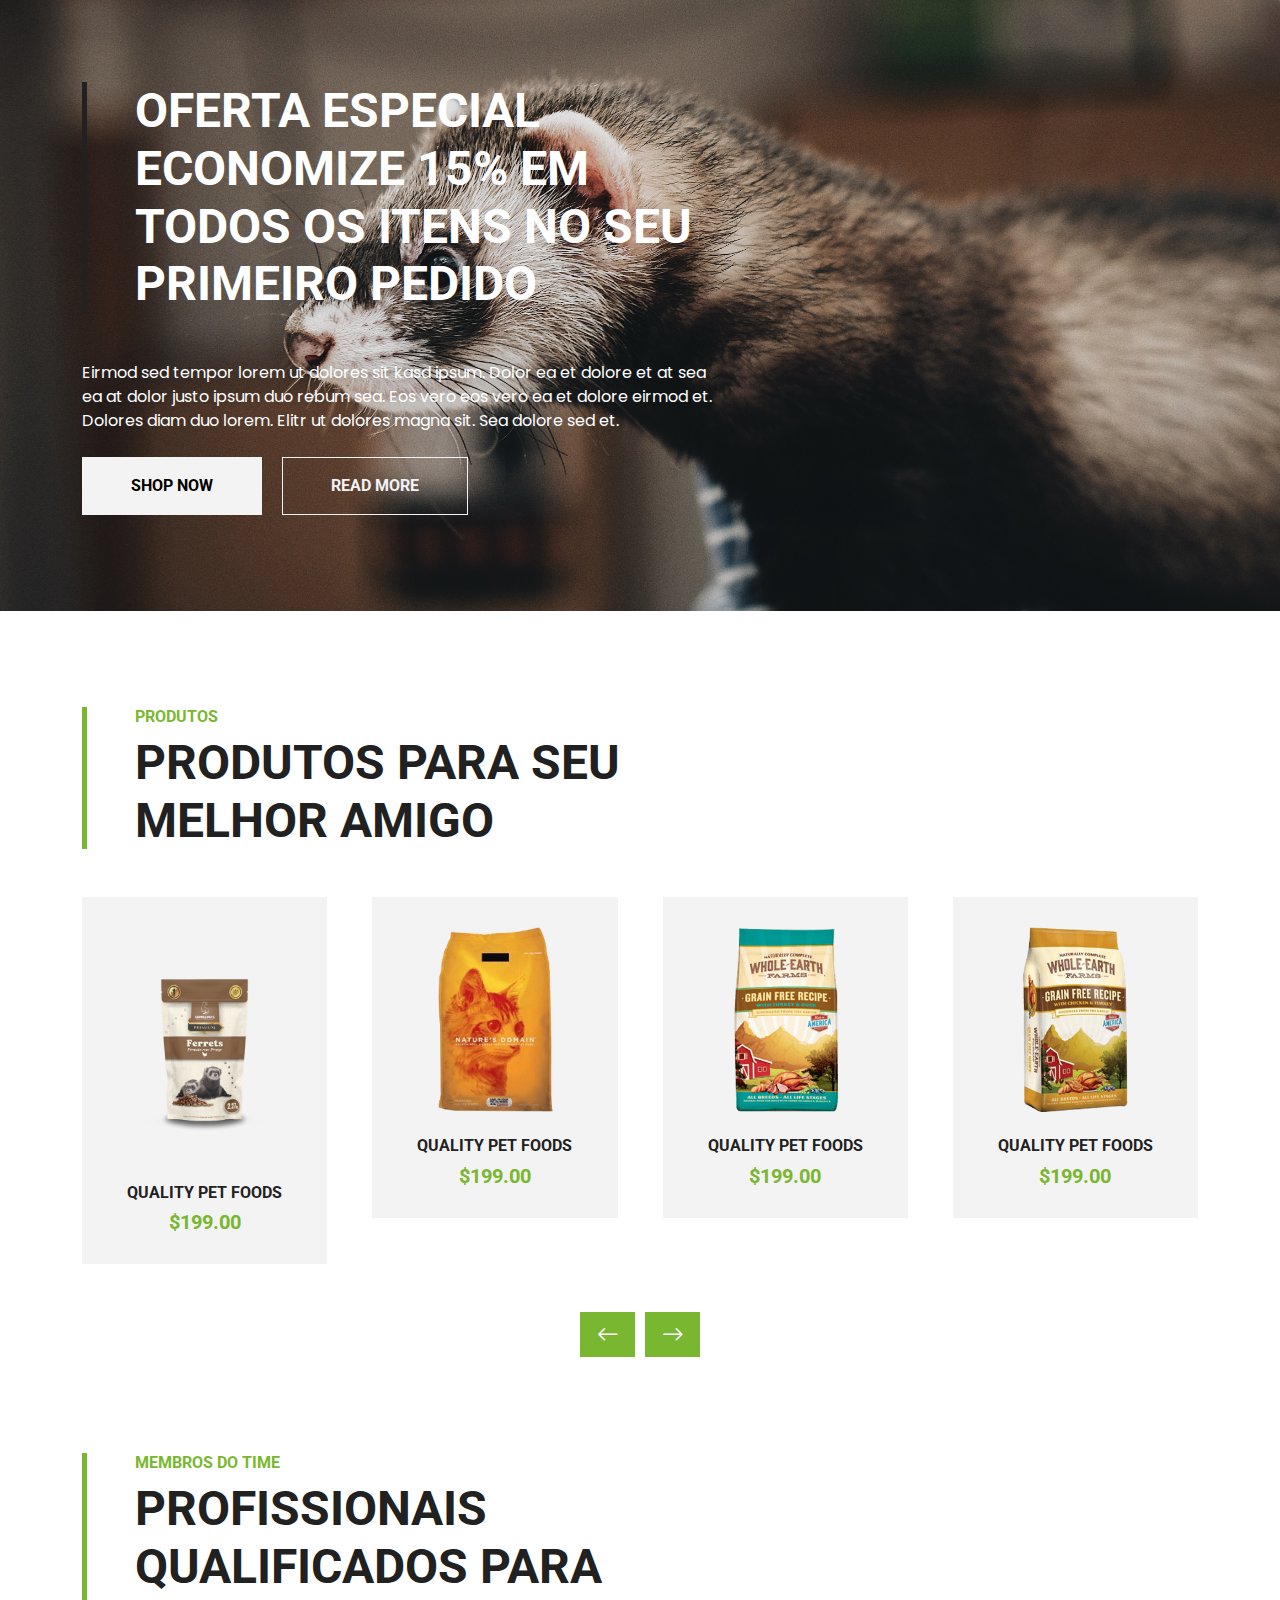
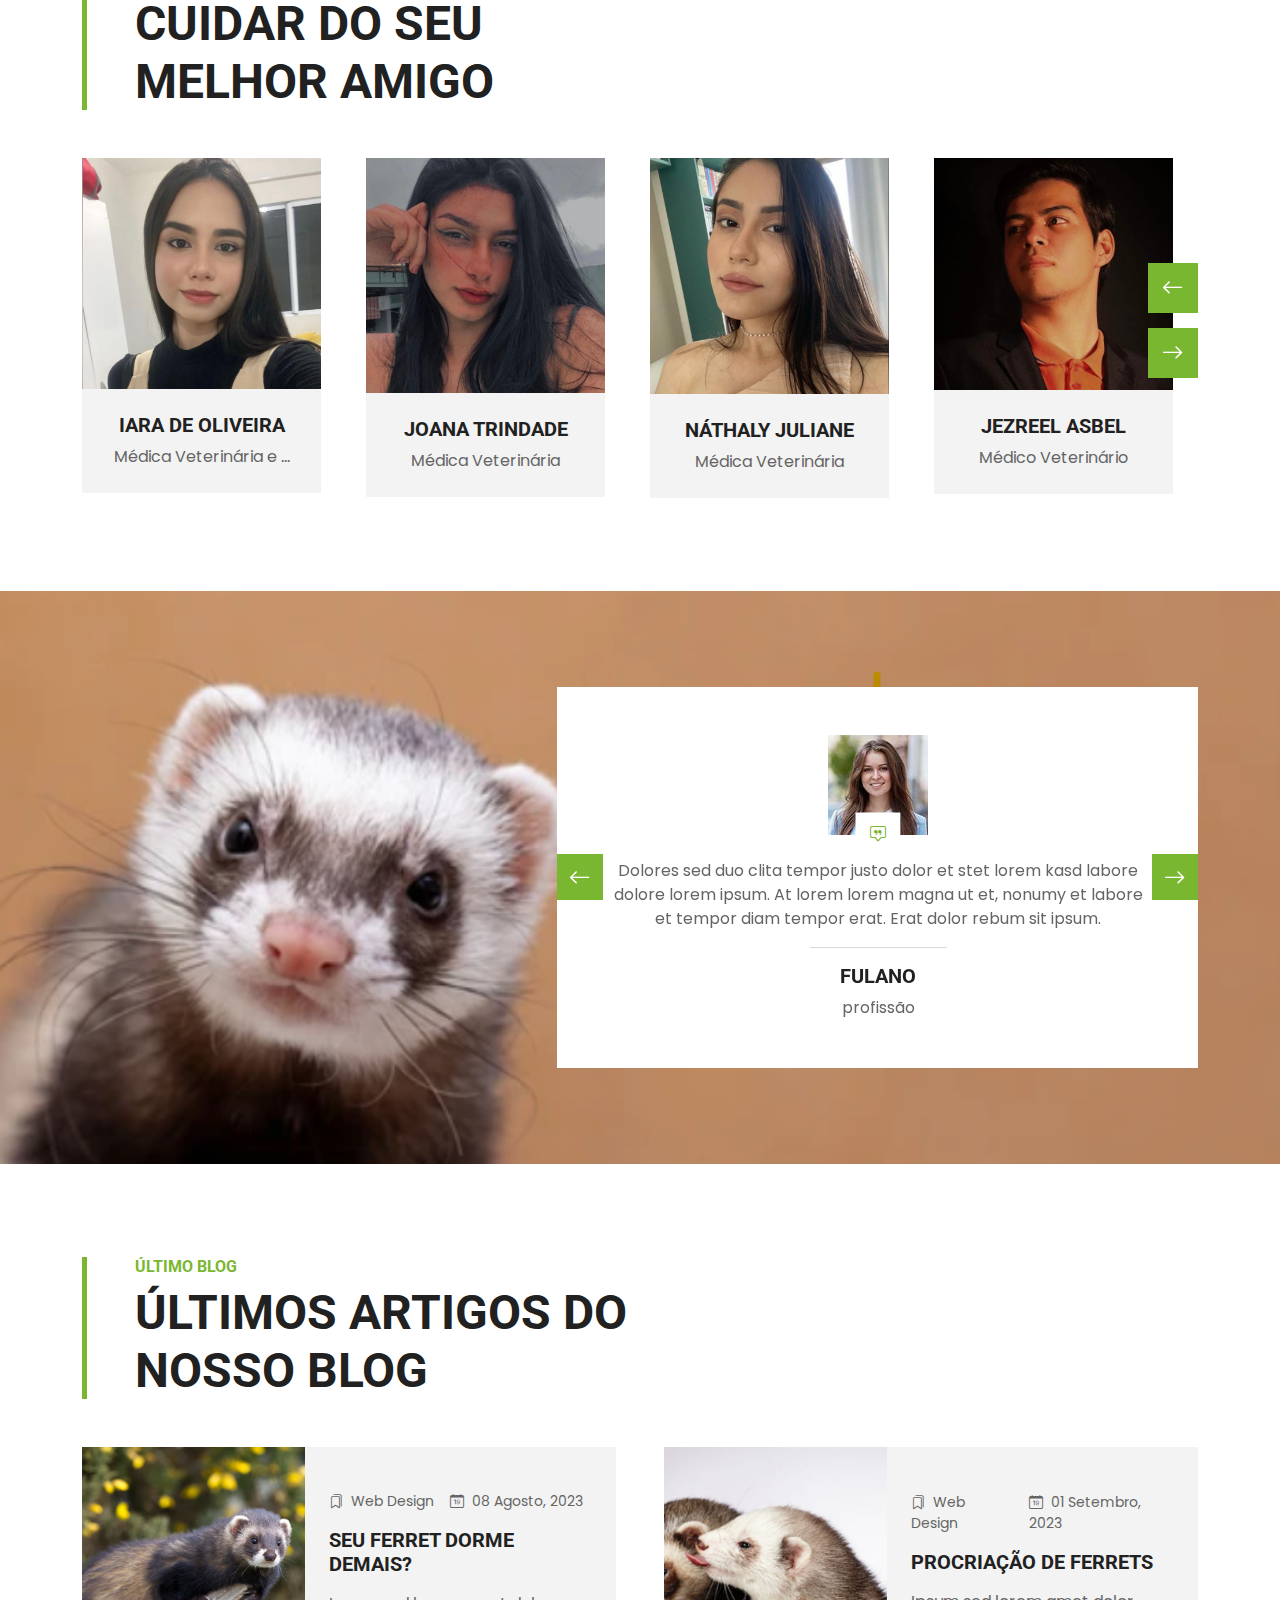
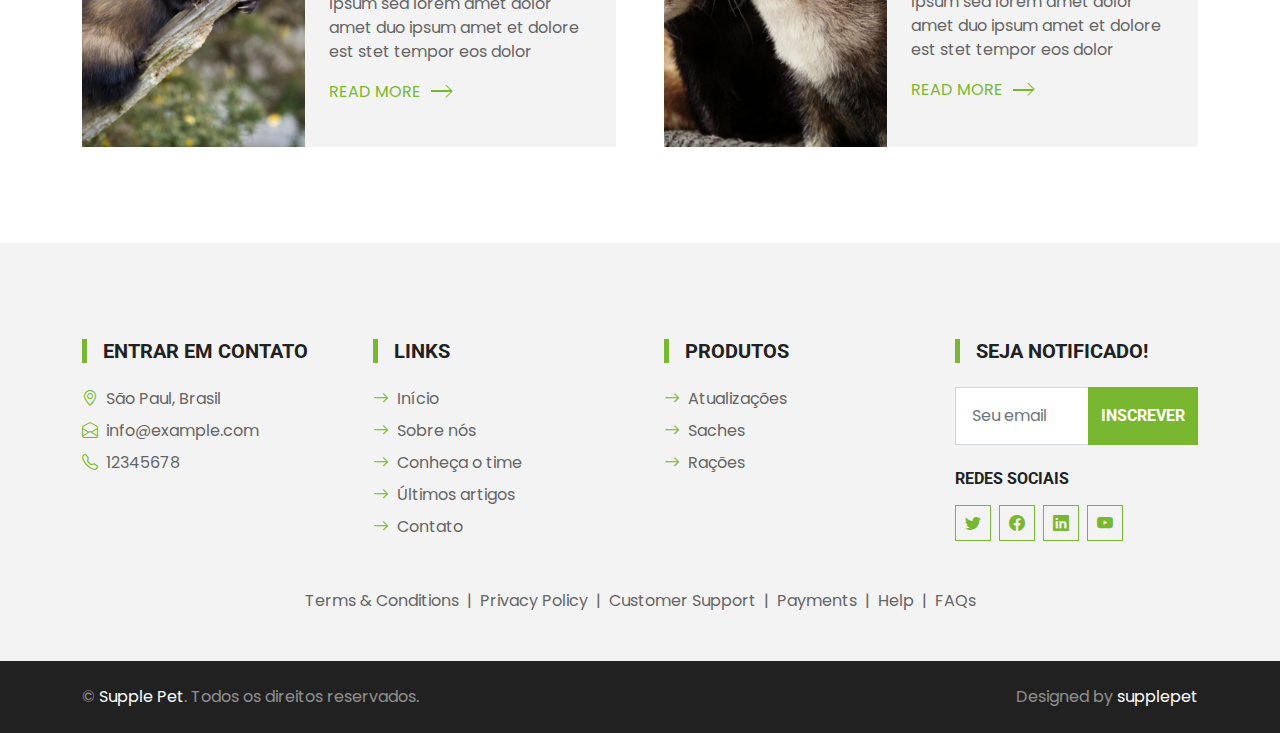
==== commit cb724938: "Update index.html" ====
--- a/index.html
+++ b/index.html
@@ -46,7 +46,7 @@
                 <div class="d-inline-flex align-items-center">
                     <i class="bi bi-envelope-open fs-1 text-primary me-3"></i>
                     <div class="text-start">
-                        <h6 class="text-uppercase mb-1">Email</h6>
+                        <h6 class="text-uppercase mb-1">Email111</h6>
                         <span>info@example.com</span>
                     </div>
                 </div>
@@ -529,4 +529,4 @@
     <script src="js/main.js"></script>
 </body>
 
-</html>+</html>
